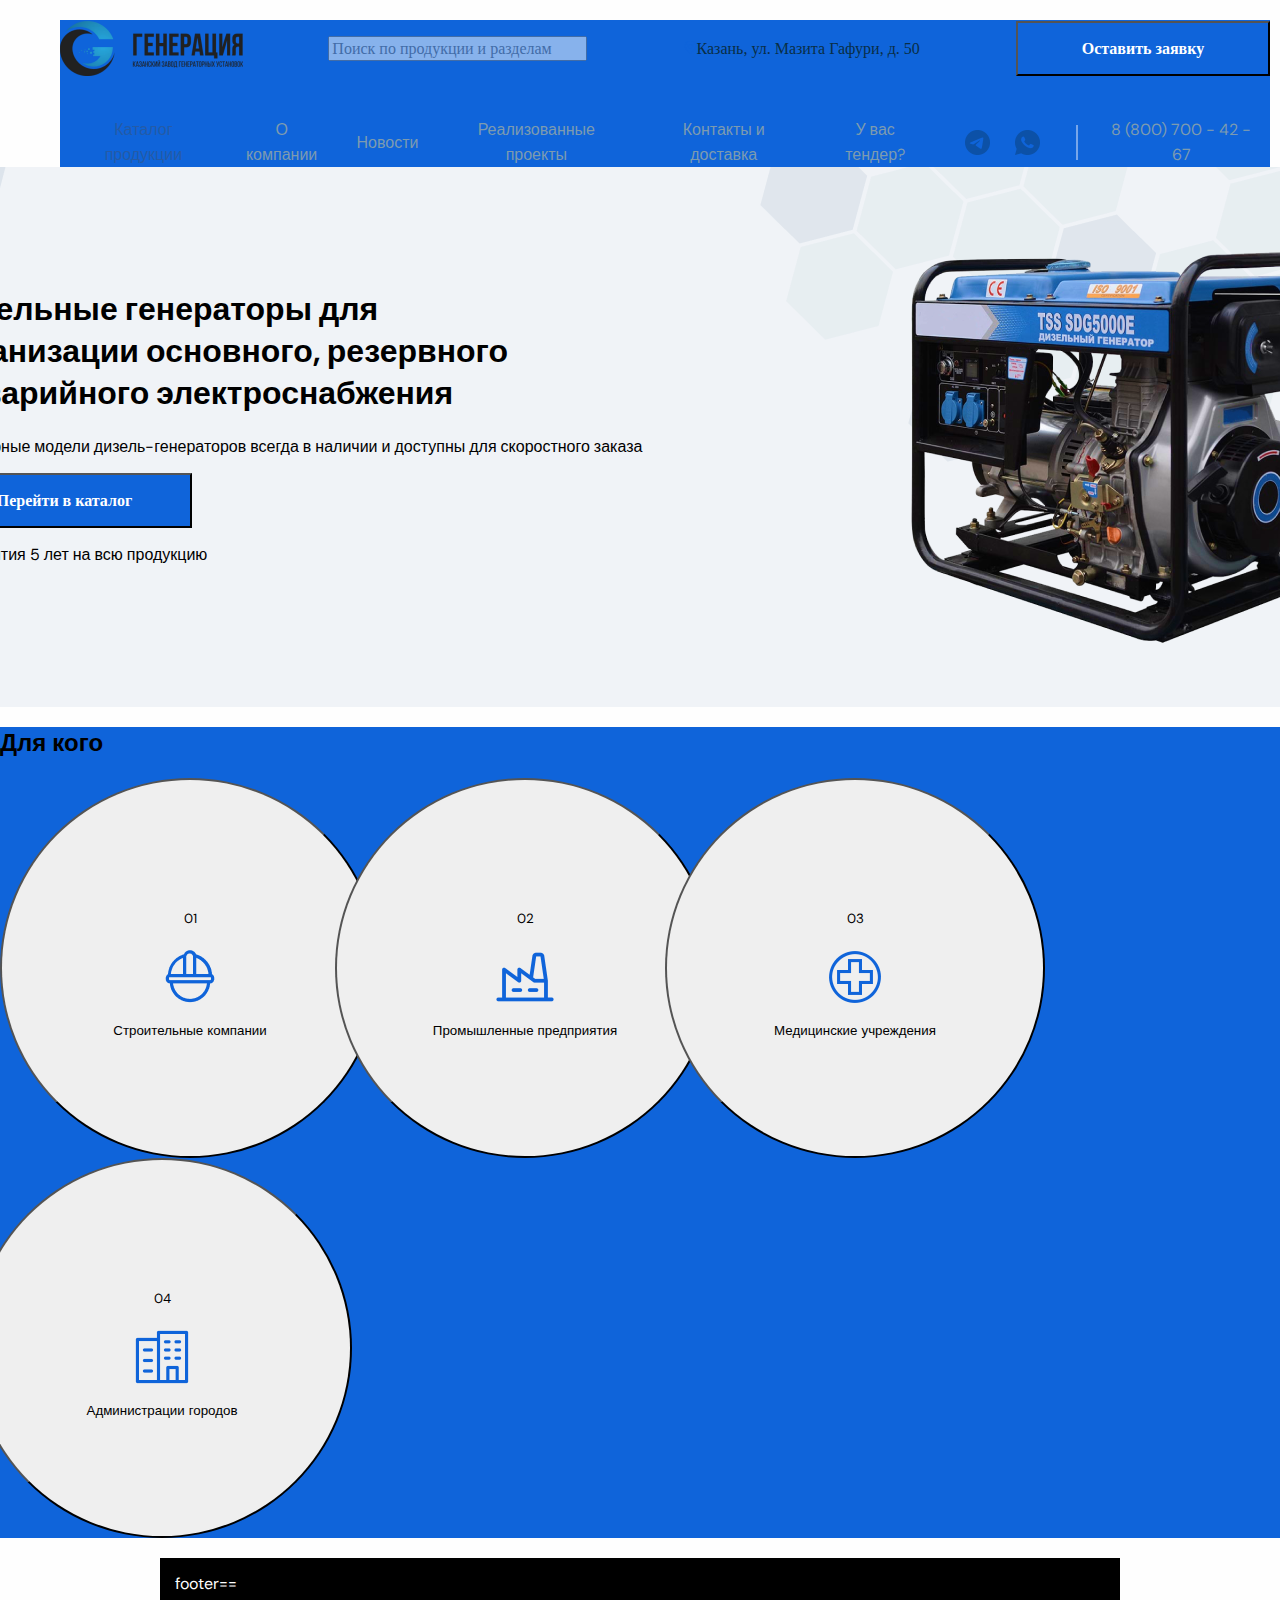
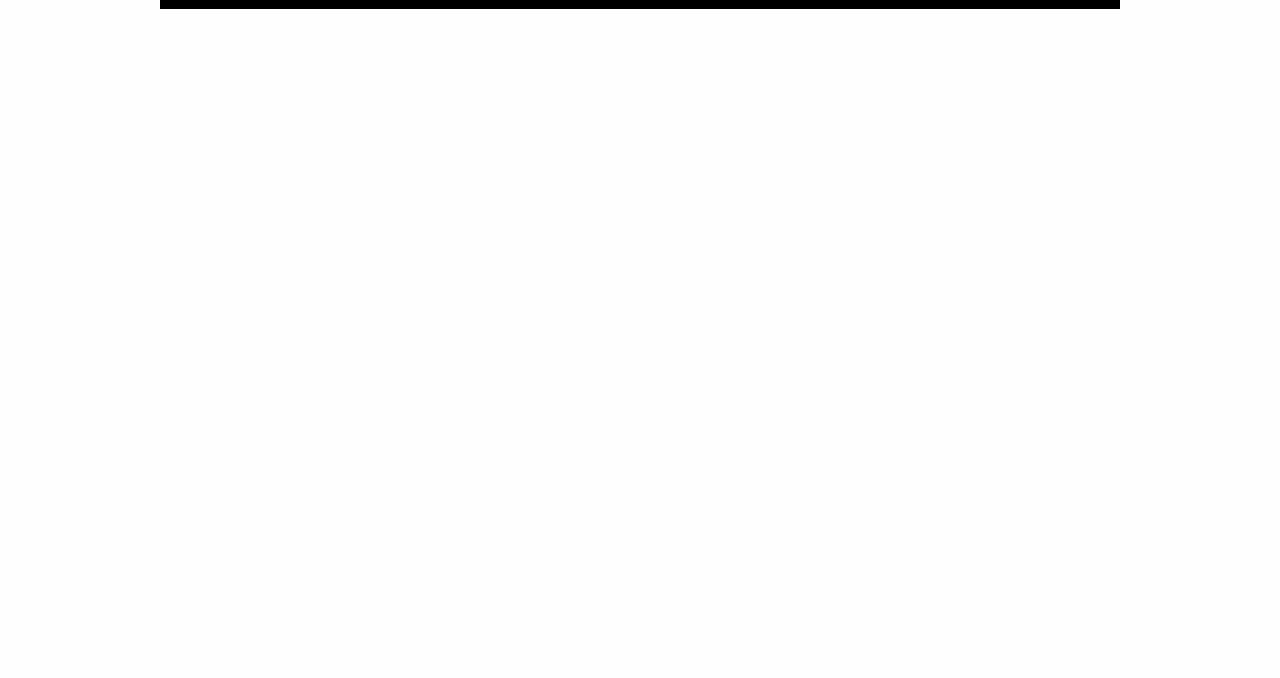
==== Index.html @ ace03a05 "first commit" ====
<!DOCTYPE html>
<html lang="ru">
<head>
	<meta charset="UTF-8">
	<meta name="viewport" content="width=device-width, initial-scale=1.0">
	<title>Genehator</title>
  <link rel="preconnect" href="https://fonts.googleapis.com">
<link rel="preconnect" href="https://fonts.gstatic.com" crossorigin>
<link href="https://fonts.googleapis.com/css2?family=Nunito+Sans:wght@700&family=Open+Sans&display=swap" rel="stylesheet">
<link rel="preconnect" href="https://fonts.googleapis.com">
<link rel="preconnect" href="https://fonts.gstatic.com" crossorigin>
<link href="https://fonts.googleapis.com/css2?family=DM+Sans:wght@400;500;700&display=swap" rel="stylesheet">
<link rel="stylesheet" href="style/style.css">
</head>
<body>
	<header class="header">
    <div class="container">
      <div class="logo">
        <img class="imglog" src="imeg/logo.png" alt="logo">
        <input class="iputlog" placeholder="Поиск по продукции и разделам"img src="imeg/Vector.png">
        <p class="p adres"><img class="adrlog" src="imeg/map.png" alt="map">Казань, ул. Мазита Гафури, д. 50</p>
        <button class="butlog">Оставить заявку</button>
      </div>
          
      <nav class="nav">
        <a href="" class="nav-itema">Каталог продукции</a>
        <a href="" class="nav-item">О компании</a>
        <a href="" class="nav-item">Новости</a>
        <a href="" class="nav-item">Реализованные проекты</a>
        <a href="" class="nav-item">Контакты и доставка</a>
        <a href="" class="nav-item">У вас тендер?</a>
        <a href="" class="nav-itemt"><img class="nav-itemt" src="imeg/teleg.png" alt=""></a>
        <a href="" class="nav-itemt"><img class="nav-itemt" src="imeg/whats.png" alt=""></a>
        <a href="" class="nav-itemt"><img class="nav-itemt" src="imeg/Vec3.png" alt=""></a>
        <a href="" class="nav-item">8 (800) 700 - 42 - 67</a>
      </nav>
      <div class="header-title">
        <div class="titll"></div>
          <div class="titl"></div>
            <div class="titlis">
              <h1 class="h1">Дизельные генераторы для <br> организации основного, резервного<br>
                и аварийного электроснабжения</h1>
              <p class="p">Популярные модели дизель-генераторов всегда в наличии и доступны для скоростного заказа</p>
            </div>
            <div class="item">
              <button class="butlog">Перейти в каталог</button>
              <p class="p"><img src="imeg/Group.png" alt="" class="imggrop"> Гарантия 5 лет на всю продукцию</p>
            </div>
          <div class="img-tit">
            <img src="imeg/imtit.png" alt="imtit" class="imgtit">
          </div>
      </div>
    </div>
  </header>
    <main class="main">
      <div class="container">
        <div class="fline">
          <h2 class="h2">Для кого</h2>
          <div class="main-grid">
            <div class="main-titl">
              <button class="butmaina"><p class="p butp">01</p><img src="imeg/noun1.png" alt="" class="maimg">Строительные компании</button>
              <button class="butmainb"><p class="p butp">02</p><img src="imeg/noun2.png" alt="" class="maimg">Промышленные предприятия</button>
              <button class="butmainc"><p class="p butp">03</p><img src="imeg/noun3.png" alt="" class="maimg">Медицинские учреждения</button>
              <button class="butmaind"><p class="p butp">04</p><img src="imeg/noun4.png" alt="" class="maimg">Администрации городов</button>
            </div>
          </div>
        </div>
        <div class="sline"></div>
      </div>
     </main>
     <section class="abaut">
        <div class="container">
          <h2 class="h2"></h2>
          <div class="gridabaut">
            <abaut-item>
              
            </abaut-item>
          </div>
        </div>
     </section>
    <footer class="footer">
      footer==
    </footer>
	
</body>
</html>
---- style/style.css ----
*, *::before,::after {
	box-sizing: border-box;
	font-family: 'DM Sans', sans-serif;
}

html{
	box-sizing: border-box;
	background-color: #fefefe;
	
}

body{
	margin: 0;
	padding: 0;
	font-family: 'DM Sans', sans-serif;
	max-width: 1920px;
	
}

:root {
	--blue-color:#0F64DA;
	--styl-color:#092E47;
}

.p {
	font-style: 16px;
}

a{
	text-decoration: underline;
}

a:hover{
text-decoration: none;
}
.container{
	max-width: 1400px;
	align-items: center;
	margin: 0 auto;
	background-color: #0F64DA;
}
/* ==================header============================ */

.header{
	max-width: 1920px;
	align-items: center;
	text-align: center;
	margin: 20px 10px 20px 60px;
	
}

.logo{
	max-width: 1400px;
	display: flex;
	justify-content: space-between;
	align-items: center;
	text-align: center;
	margin: 0 auto;
}

.imglog{
	width: 183px;
	height: 55px;
}

.iputlog{
	width: 259px;
	height: 25px;
	font-family: 'Inter';
	font-style: normal;
	font-weight: 500;
	font-size: 16px;
	line-height: 25px;
	color: #092E47;
	opacity: 0.5;
	align-items: center;
	
}

.adrlog{
	width: 13px;
	align-items: center;
	text-align: center;
}

.adres{
	width: 258px;
	height: 25px;
	font-family: 'Inter';
	font-style: normal;
	font-weight: 500;
	font-size: 16px;
	line-height: 25px;
	color: #092E47;
	align-items: center;
	text-align: center;
}
.butlog{
	Width: 254px;
	Height: 55px;
	background-color: #0F64DA;
	color: #fff;
	font-family: 'Inter';
	font-style: normal;
	font-weight: 600;
	font-size: 16px;
	line-height: 25px;
	text-align: center;
}

.nav{
	display: flex;
	justify-content: space-between;
	max-width: 1400px;
	margin: 0 auto;
}
.nav-item{
	font-size: 16px;
	line-height: 25px;
	color: #7c9bb0;
	text-decoration: none;
	text-align: center;
	margin: 40px 15px 0 20px;
	padding: 0;
	display: flex;
	justify-content: center;
	align-items: center;
}

.nav-itema{
	font-size: 16px;
	line-height: 25px;
	color: #245BA7;
	text-decoration: none;
	text-align: center;
	padding: 0;
	margin: 40px 15px 0 20px;
	display: flex;
	justify-content: center;
	align-items: center;
}

.nav-itemt{
	width: 25px;
	text-decoration: none;
	text-align: center;
	padding: 0;
	margin: 20px 5px 0 20px;
	display: flex;
	justify-content: center;
	align-items: center;
}

.header-title {
	background-color: #F0F3F7;
	max-width: 1920px;
	height: 540px;
	margin: 0 -232px 0 -287px;
}


.titl {
	background-image: url(../imeg/Gro1.png);
	max-width: 1920px;
	margin: 0 0 0 10px;
	background-repeat: no-repeat;
	height: 700px;
	position: relative;
	z-index: 1;
	top: -700px;
}

.titll {
	background-image: url(../imeg/Gro2.png);
	max-width: 1920px;
	margin: 0 0 0 695px;
	background-repeat: no-repeat;
	height: 700px;
	position: relative;
	z-index: 1;
}

.titlis{
	max-width: 1400px;
	position: relative;
	align-items: center;
	text-align: left;
	z-index: 2;
	top: -1300px;
	margin: 0 auto;
}
.h1 {
	font-style: 42px;
}

.item {
	max-width: 1400px;
	position: relative;
	align-items: center;
	text-align: left;
	z-index: 2;
	top: -1300px;
	margin: 0 auto;
}
.butlog {
}
.imggrop {
}

.imgtit {
	max-width: 1400px;
	position: relative;
	z-index: 2;
	margin-left: 990px;
	top: -1630px;
}

/* ================== end header ============================ */

.main {

}

.main-grid {
	display: grid;

}

.fline {
	
	
	margin: 0 auto;
}
.h2 {
}
.main-titl {
	grid-template-columns: 4, 1fr;
	align-items: center;
	
}

.butmaina, .butmainb, .butmainc, .butmaind {
	width: 380px;
	height: 380px;
	border-radius: 50%;
	position: relative;
	align-items: center;
	text-align: center;
}

.butmaina {
	
	z-index: 1;
	margin: 0 ;
}

.butmainb {
	
	z-index: 2;
	margin: 0 -49px;
}
.butmainc {
	
	z-index: 3;
	margin: 0 -5px;
}
.butmaind {
	
	z-index: 4;
	margin: 0 -28px;
}

.butmaina:hover, .butmainb:hover, .butmainc:hover, .butmaind:hover{
	background-color: var(--styl-color);
	color: #fff;
}

.butp {
	
}
.maimg {
	width: 60px;
	height: 60px;
	display: block;
	margin: 20px auto 15px;
	text-align: center;
}






img{
	border: 0;
	
}



{
	width: 100%;
	max-width: 960px;
	min-width: 430px;
	margin: 0 auto 30px;
	padding: 30px 0 10px;
	display: flex;
	flex-wrap: wrap;
	align-items: flex-end;
	justify-content: space-between;
	box-sizing: border-box;
}

{
	
	
	font-size: 20;
	color: #fff;
	margin: 0 10px 10px 0;
	display: flex;
	
	align-items: center;
}











.grid-1{
	display: flex;
 	justify-content: space-between;
	flex-wrap: wra
	
	
}

.grid-2{
	display: flex;
	
	flex-direction: colum
	
	box-sizing: border-box;
}

.grid-item{
	margin-bottom: 30px;
	flex: 0 1 calc(25%-30px *3/4)
}

.grid-img{
	width: 100%;
	height: auto;
	display: block;
	margin-bottom: 30px;
}

.sqr{
	width: 200px;
	height: 200px;
	background-color: #000;
}

.footer{
	width: 100%;
	max-width: 960px;
	min-width: 430px;
	padding: 15px;
	margin: auto;
	background-color: #000;
	color: #fff;
	box-sizing: border-box;
}
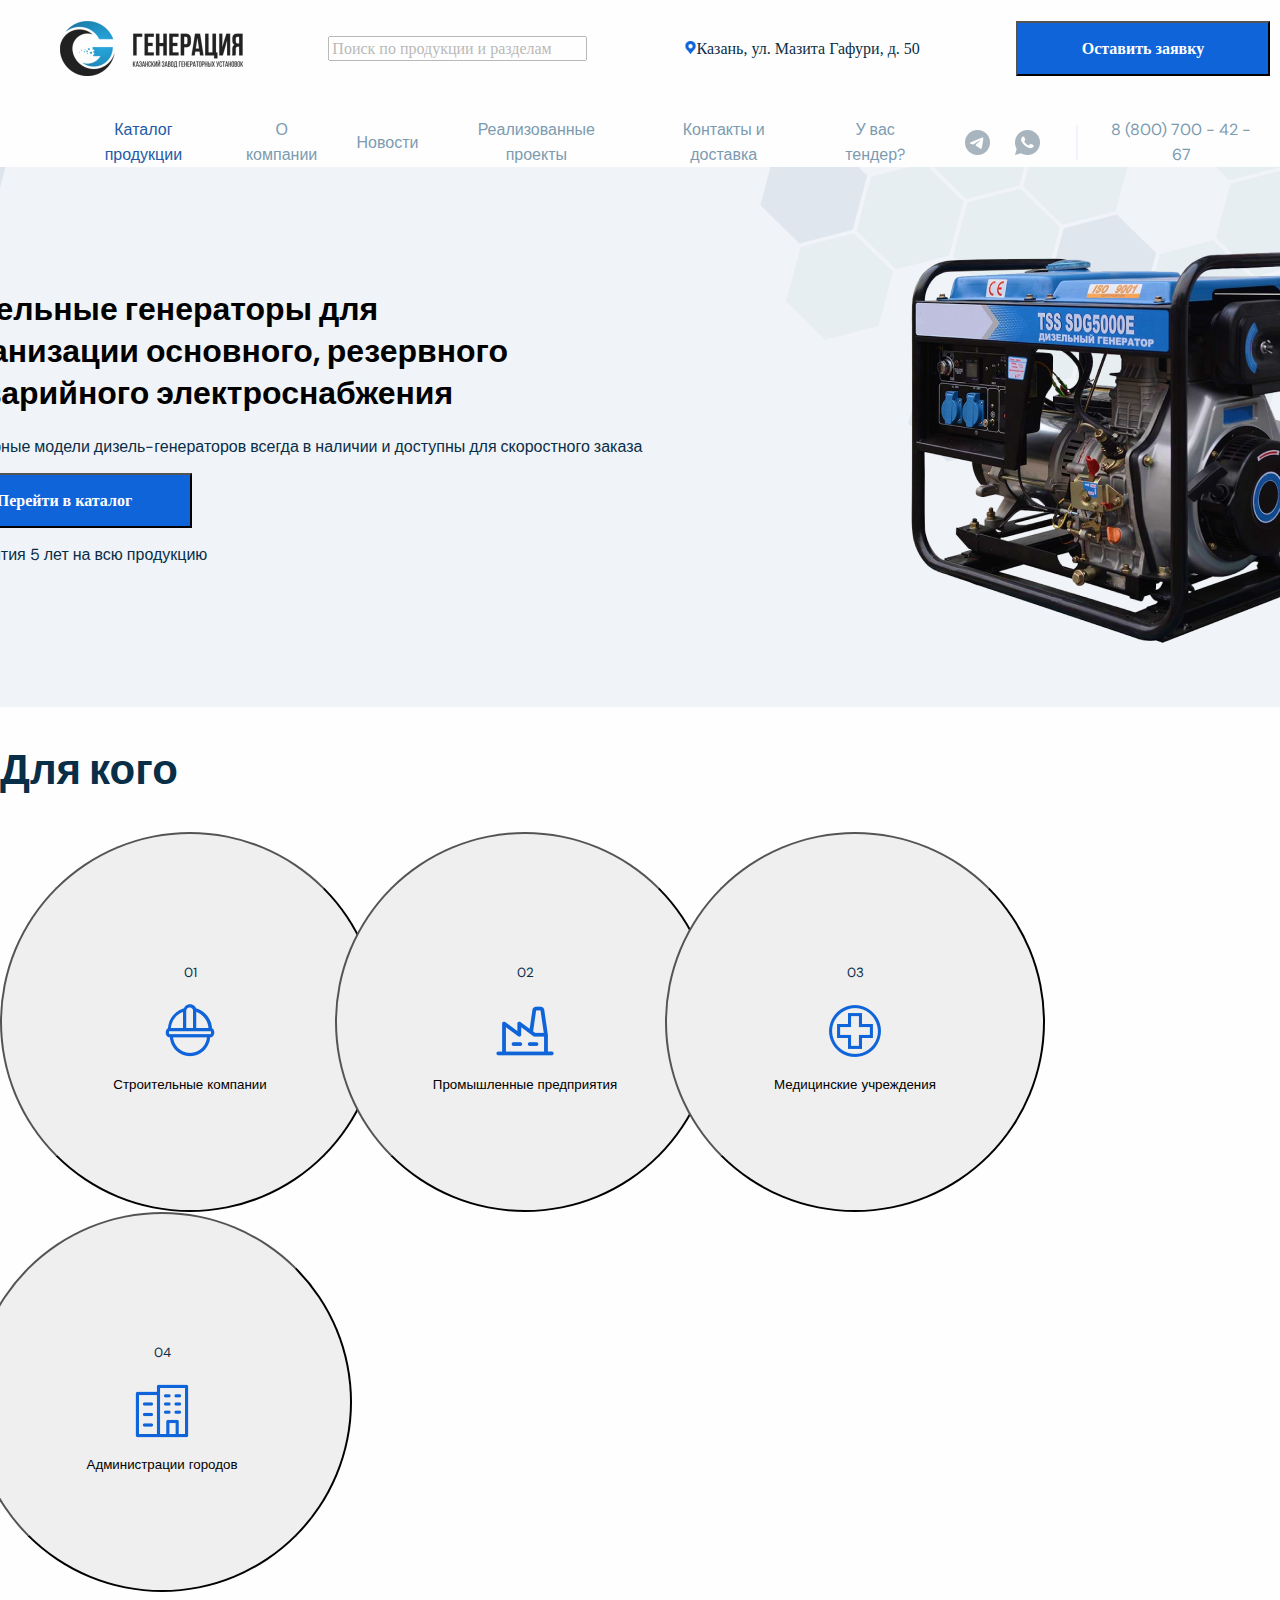
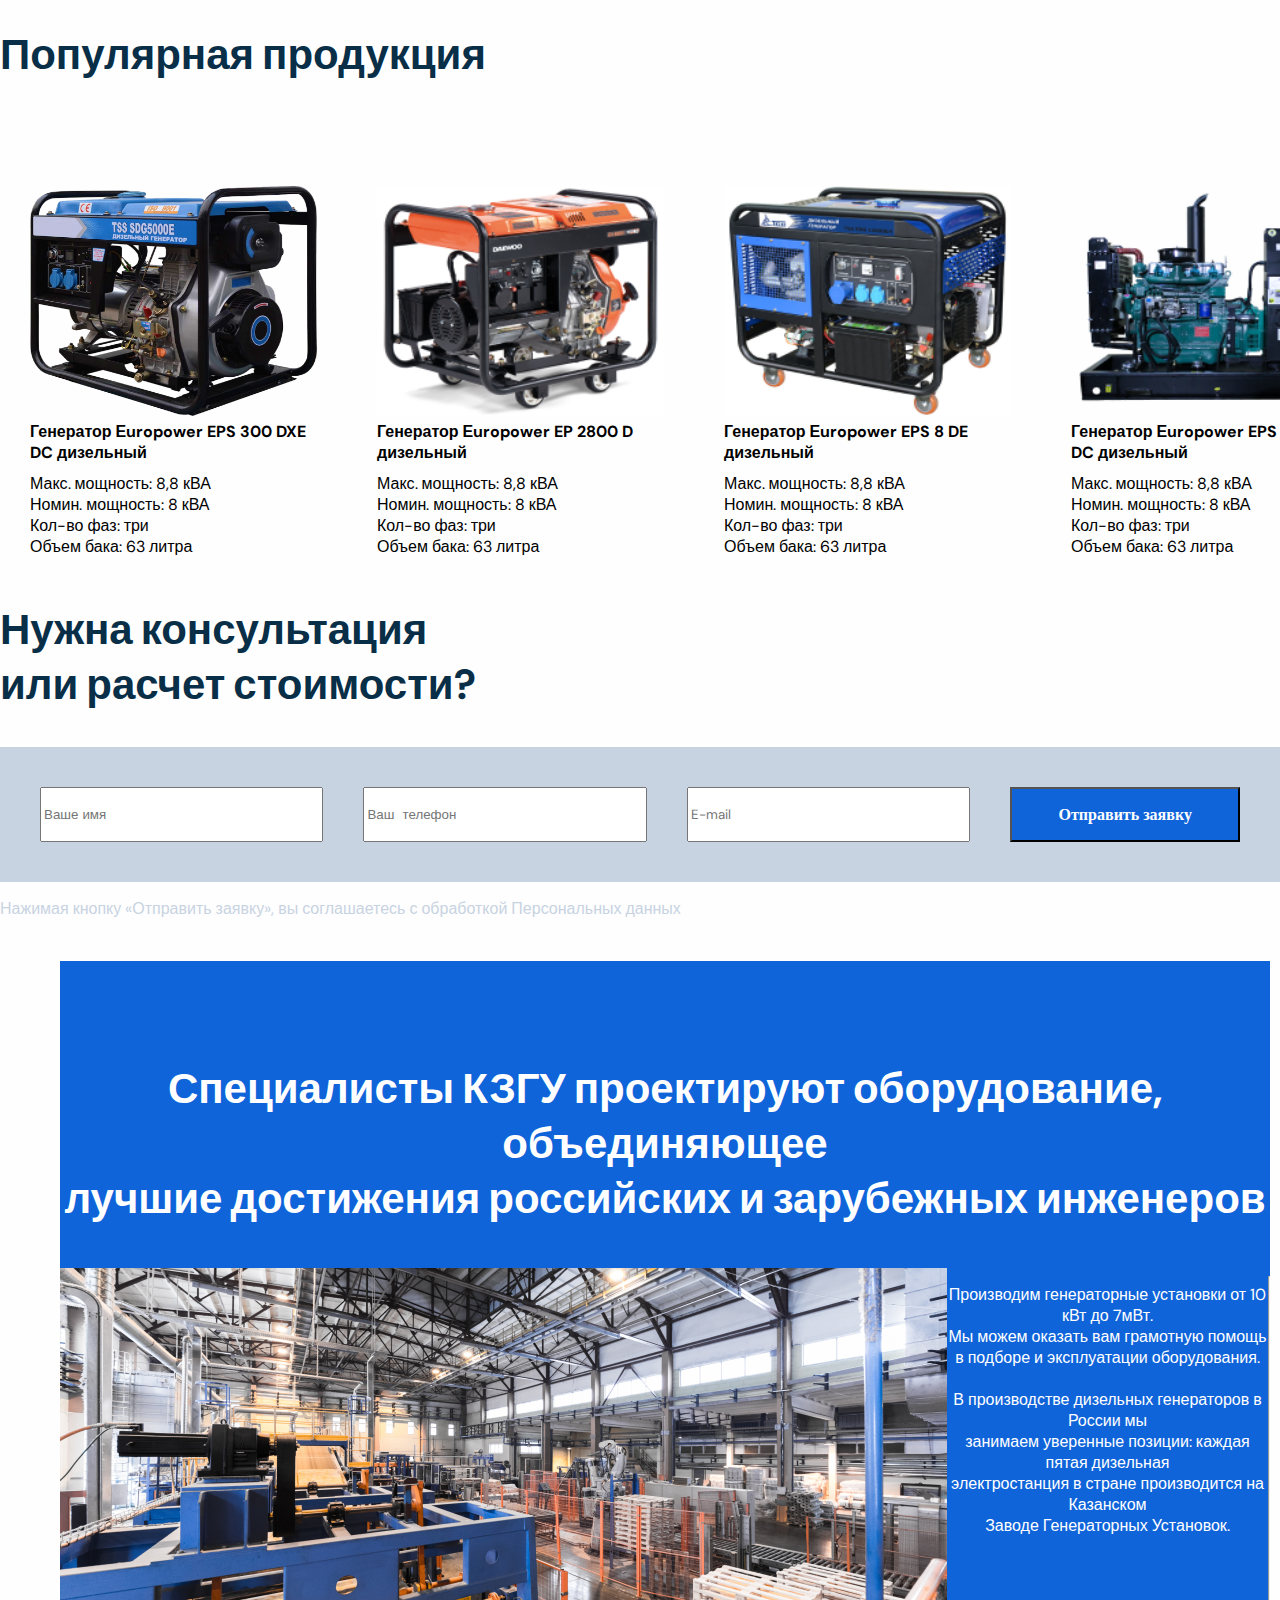
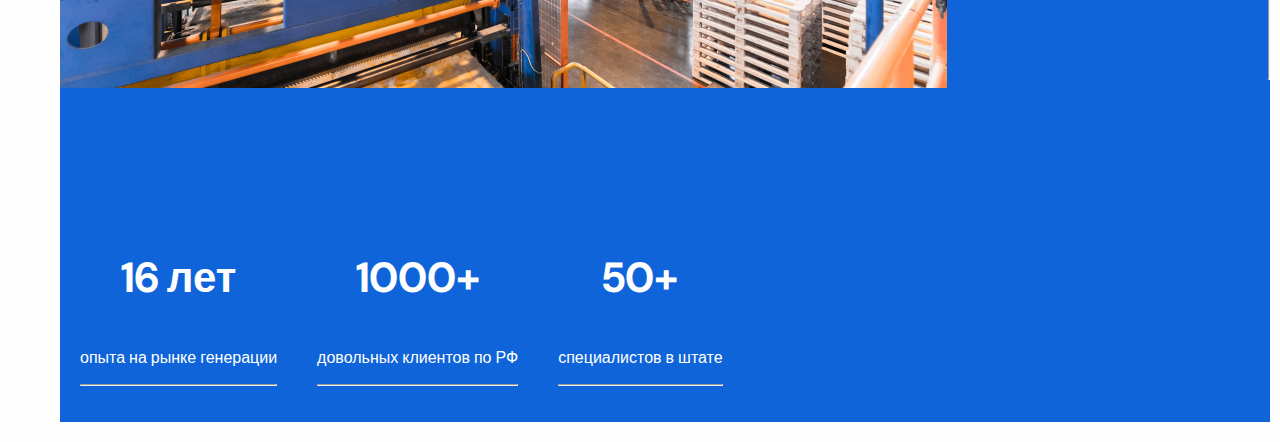
==== commit 80f7a0d0: "2" ====
--- a/Index.html
+++ b/Index.html
@@ -70,16 +70,84 @@
      </main>
      <section class="abaut">
         <div class="container">
-          <h2 class="h2"></h2>
-          <div class="gridabaut">
-            <abaut-item>
-              
-            </abaut-item>
+          <h2 class="h2">Популярная продукция</h2>
+          <div class="flex__abaut">
+            <div class="abaut-item">
+              <img src="imeg/abaut1.png" alt="" class="abaut-img">
+              <h4 class="h4">Генератор Еuropower EPS 300 DXE <br> DC дизельный</h4>
+              <p class="p-abaut">Макс. мощность: 8,8 кВА<br>Номин. мощность: 8 кВА<br>
+                Кол-во фаз: три<br>Объем бака: 63 литра</p>
+            </div>
+            <div class="abaut-item">
+              <img src="imeg/abaut2.png" alt="" class="abaut-img">
+              <h4 class="h4">Генератор Еuropower EP 2800 D <br> дизельный</h4>
+              <p class="p-abaut">Макс. мощность: 8,8 кВА<br>Номин. мощность: 8 кВА<br>
+                Кол-во фаз: три<br>Объем бака: 63 литра</p>
+            </div>
+            <div class="abaut-item">
+              <img src="imeg/abaut3.png" alt="" class="abaut-img">
+              <h4 class="h4">Генератор Еuropower EPS 8 DE <br> дизельный</h4>
+              <p class="p-abaut">Макс. мощность: 8,8 кВА<br>Номин. мощность: 8 кВА<br>
+                Кол-во фаз: три<br>Объем бака: 63 литра</p>
+            </div>
+            <div class="abaut-item">
+              <img src="imeg/abaut4.png" alt="" class="abaut-img">
+              <h4 class="h4">Генератор Еuropower EPS 300 DXE <br> DC дизельный</h4>
+              <p class="p-abaut">Макс. мощность: 8,8 кВА<br>Номин. мощность: 8 кВА<br>
+                Кол-во фаз: три<br>Объем бака: 63 литра</p>
+            </div>
           </div>
         </div>
      </section>
+     <section class="info">
+      <div class="container">
+        <h2 class="h2">Нужна консультация<br> или расчет стоимости?</h2>
+        <div class="info-item">
+          <div class="inf-input">
+            <input class="info-imp" placeholder="Ваше имя" type = "text"  name = "firstname" value =  "">
+            <input class="info-imp"  placeholder="Ваш  телефон" type="text" name = "email">
+            <input class="info-imp" placeholder="E-mail" type="email">
+            <button class="inf-but butlog">Отправить заявку</button>
+          </div>
+        </div>
+        <p class="inf-p">Нажимая кнопку «Отправить заявку», вы соглашаетесь  с обработкой Персональных данных</p>
+      </div>
+     </section>
+     <section class="grod">
+      <div class="container">
+        <h3 class="h3">Специалисты КЗГУ проектируют оборудование, объединяющее<br>
+          лучшие достижения российских и зарубежных инженеров</h3>
+       <div class="grod-item">
+        <div class="groop">
+          <img class="grod-im" src="imeg/droup-img.png" alt="">
+         <p class="groo-p">Производим генераторные установки от 10 кВт до 7мВт. <br>
+           Мы можем оказать вам грамотную помощь в подборе и эксплуатации оборудования. <br><br>
+           В производстве дизельных генераторов в России мы<br>
+            занимаем уверенные позиции: каждая пятая дизельная <br>
+             электростанция в стране производится на Казанском <br> Заводе Генераторных Установок. <hr></p>
+        </div>
+         
+         
+         <div class="grod-flex">
+           <div class="grod-yea">
+             <h3 class="h3">16 лет</h3>
+             <p class="p-p">опыта на рынке генерации <hr></p>
+           </div>
+           <div class="grod-yea">
+             <h3 class="h3">1000+</h3>
+             <p class="p-p">довольных клиентов по РФ <hr></p>
+           </div>
+           <div class="grod-yea">
+             <h3 class="h3">50+</h3>
+             <p class="p-p">специалистов в штате <hr></p>
+           </div>
+         </div>
+         </div>
+      </div>
+      
+     </section>
     <footer class="footer">
-      footer==
+      
     </footer>
 	
 </body>
--- a/style/style.css
+++ b/style/style.css
@@ -14,7 +14,6 @@
 	padding: 0;
 	font-family: 'DM Sans', sans-serif;
 	max-width: 1920px;
-	
 }
 
 :root {
@@ -22,8 +21,22 @@
 	--styl-color:#092E47;
 }
 
+.h1 {
+	font-style: 42px;
+}
+
+.h2 {
+	font-size: 42px;
+	color: var(--styl-color);
+}
+
+.h4 {
+	margin: 0 30px;
+}
+
 .p {
 	font-style: 16px;
+	color: var(--styl-color);
 }
 
 a{
@@ -31,13 +44,12 @@
 }
 
 a:hover{
-text-decoration: none;
+	text-decoration: none;
 }
 .container{
 	max-width: 1400px;
 	align-items: center;
 	margin: 0 auto;
-	background-color: #0F64DA;
 }
 /* ==================header============================ */
 
@@ -46,7 +58,6 @@
 	align-items: center;
 	text-align: center;
 	margin: 20px 10px 20px 60px;
-	
 }
 
 .logo{
@@ -74,7 +85,6 @@
 	color: #092E47;
 	opacity: 0.5;
 	align-items: center;
-	
 }
 
 .adrlog{
@@ -95,6 +105,7 @@
 	align-items: center;
 	text-align: center;
 }
+
 .butlog{
 	Width: 254px;
 	Height: 55px;
@@ -114,6 +125,7 @@
 	max-width: 1400px;
 	margin: 0 auto;
 }
+
 .nav-item{
 	font-size: 16px;
 	line-height: 25px;
@@ -158,7 +170,6 @@
 	margin: 0 -232px 0 -287px;
 }
 
-
 .titl {
 	background-image: url(../imeg/Gro1.png);
 	max-width: 1920px;
@@ -189,9 +200,7 @@
 	top: -1300px;
 	margin: 0 auto;
 }
-.h1 {
-	font-style: 42px;
-}
+
 
 .item {
 	max-width: 1400px;
@@ -202,10 +211,6 @@
 	top: -1300px;
 	margin: 0 auto;
 }
-.butlog {
-}
-.imggrop {
-}
 
 .imgtit {
 	max-width: 1400px;
@@ -217,26 +222,17 @@
 
 /* ================== end header ============================ */
 
-.main {
-
-}
-
 .main-grid {
 	display: grid;
-
 }
 
 .fline {
-	
-	
-	margin: 0 auto;
-}
-.h2 {
-}
+	margin: 0 auto;
+}
+
 .main-titl {
 	grid-template-columns: 4, 1fr;
 	align-items: center;
-	
 }
 
 .butmaina, .butmainb, .butmainc, .butmaind {
@@ -249,23 +245,21 @@
 }
 
 .butmaina {
-	
 	z-index: 1;
 	margin: 0 ;
 }
 
 .butmainb {
-	
 	z-index: 2;
 	margin: 0 -49px;
 }
+
 .butmainc {
-	
 	z-index: 3;
 	margin: 0 -5px;
 }
+
 .butmaind {
-	
 	z-index: 4;
 	margin: 0 -28px;
 }
@@ -275,9 +269,6 @@
 	color: #fff;
 }
 
-.butp {
-	
-}
 .maimg {
 	width: 60px;
 	height: 60px;
@@ -286,93 +277,112 @@
 	text-align: center;
 }
 
-
-
-
-
-
-img{
-	border: 0;
-	
-}
-
-
-
-{
-	width: 100%;
-	max-width: 960px;
-	min-width: 430px;
-	margin: 0 auto 30px;
-	padding: 30px 0 10px;
-	display: flex;
-	flex-wrap: wrap;
-	align-items: flex-end;
-	justify-content: space-between;
-	box-sizing: border-box;
-}
-
-{
-	
-	
-	font-size: 20;
-	color: #fff;
-	margin: 0 10px 10px 0;
-	display: flex;
-	
-	align-items: center;
-}
-
-
-
-
-
-
-
-
-
-
-
-.grid-1{
-	display: flex;
- 	justify-content: space-between;
-	flex-wrap: wra
-	
-	
-}
-
-.grid-2{
-	display: flex;
-	
-	flex-direction: colum
-	
-	box-sizing: border-box;
-}
-
-.grid-item{
-	margin-bottom: 30px;
-	flex: 0 1 calc(25%-30px *3/4)
-}
-
-.grid-img{
-	width: 100%;
-	height: auto;
-	display: block;
-	margin-bottom: 30px;
-}
-
-.sqr{
-	width: 200px;
-	height: 200px;
-	background-color: #000;
-}
-
-.footer{
-	width: 100%;
-	max-width: 960px;
-	min-width: 430px;
-	padding: 15px;
-	margin: auto;
-	background-color: #000;
-	color: #fff;
-	box-sizing: border-box;
-}+.flex__abaut {
+	display: flex;
+}
+
+.abaut-item {
+	margin-top: 70px;
+}
+
+.abaut-img {
+	width: 287px;
+	height: 230px;
+	margin: 0 30px;
+	align-items: center;
+	text-align: center;
+}
+
+.p-abaut {
+	margin: 10px 30px;
+}
+
+.info-item {
+	background-color: #C8D3E2;
+}
+.inf-input {
+	display: flex;
+	align-items: center;
+	text-align: center;
+}
+.info-imp {
+	width: 315px;
+	height: 55px;
+	margin: 40px 20px;
+}
+
+.info-imp:first-child {
+	margin-left: 40px;
+}
+
+.inf-but {
+	margin-left: 20px;
+	margin-right: 40px;
+}
+
+.inf-p{
+	color: #C8D3E2;
+}
+
+.grod {
+	background-color: #0F64DA;
+	max-width: 1920px;
+	align-items: center;
+	text-align: center;
+	margin: 20px 10px 20px 60px;
+}
+.h3 {
+	color: #fff;
+	font-size: 42px;
+	padding-top: 100px;
+}
+
+.groop{
+	display: flex;
+	color: #fff;
+}
+.grod-im{
+	width: 887px;
+	height: 420px;
+}
+ 
+.groo-p {
+	align-items: center;
+	font-size: 16px;
+	text-align: center;
+}
+
+.p-p{
+	color: #fff;
+}
+
+.grodus {
+	display: flex;
+}
+.grod-flex {
+	display: flex;
+	
+}
+.grod-yea {
+	margin: 20px;
+}
+
+
+
+
+
+
+	
+	
+	
+
+
+
+
+
+
+
+
+
+
+
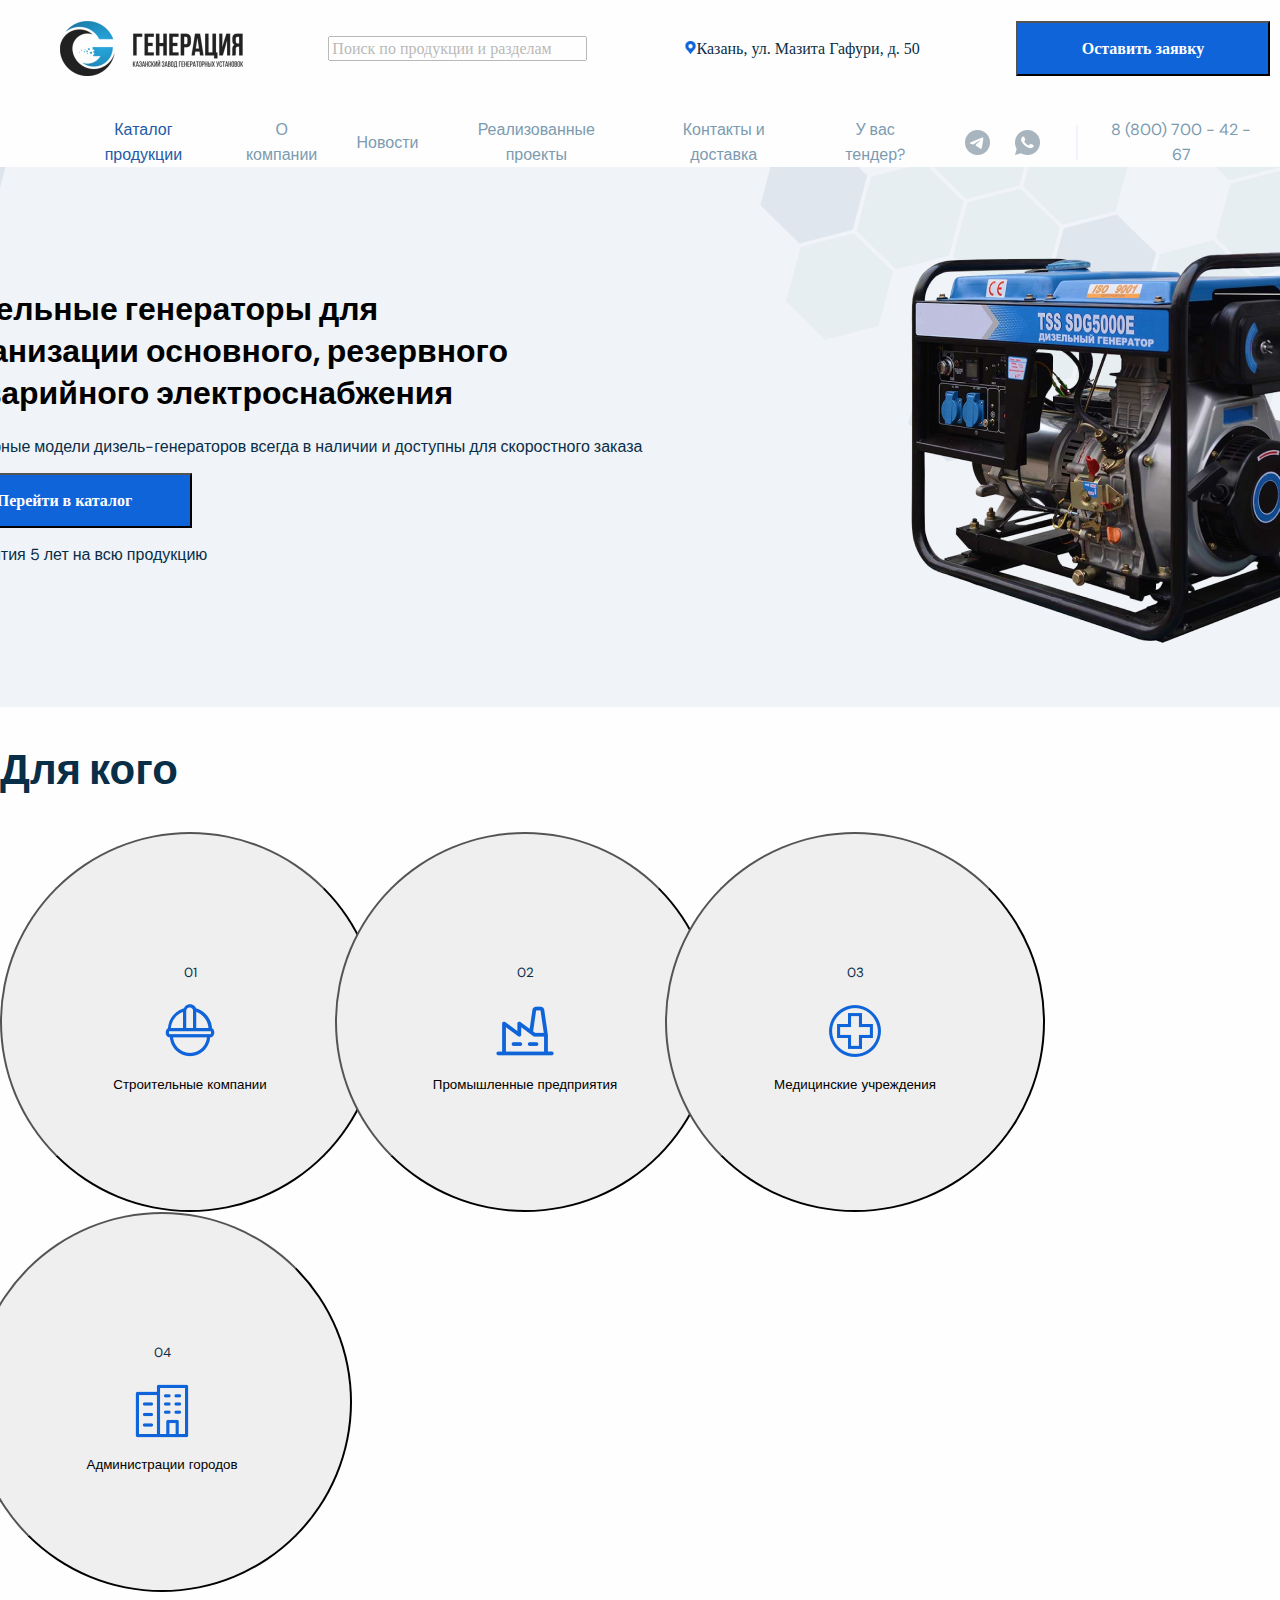
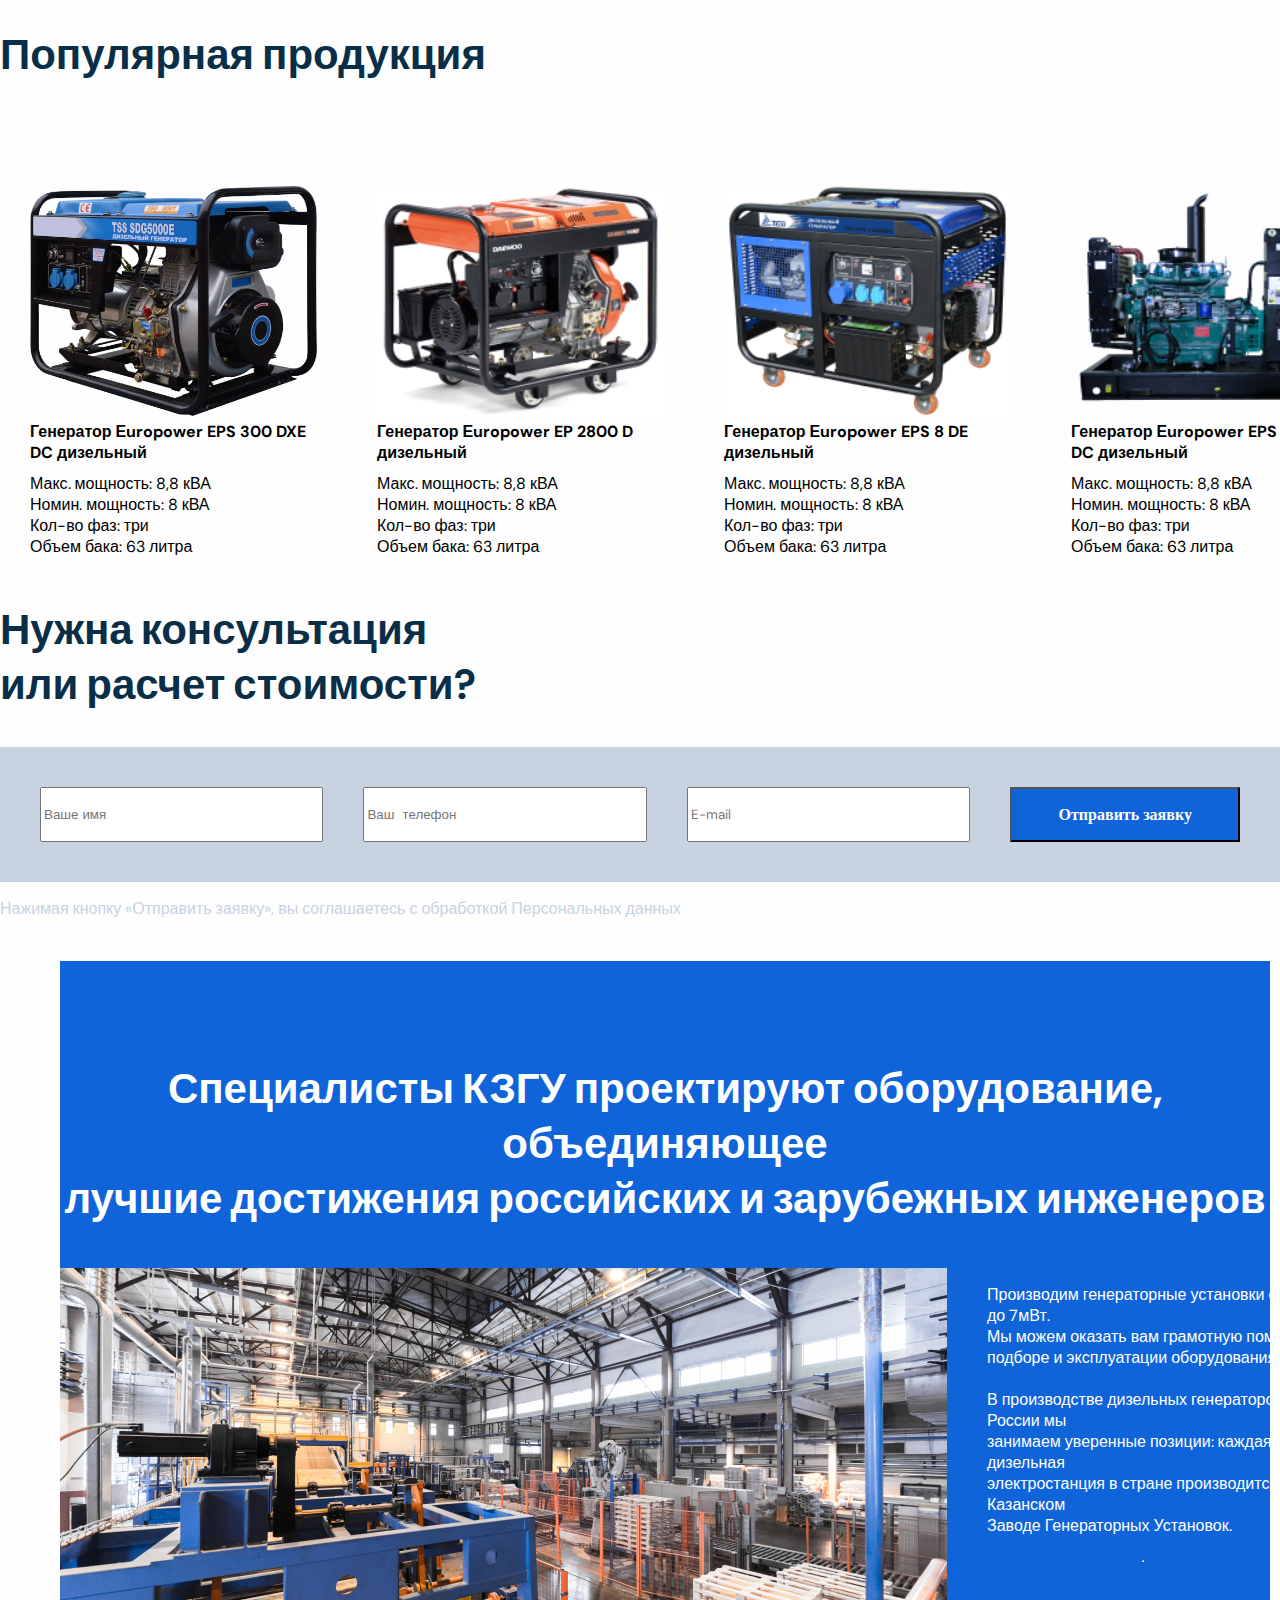
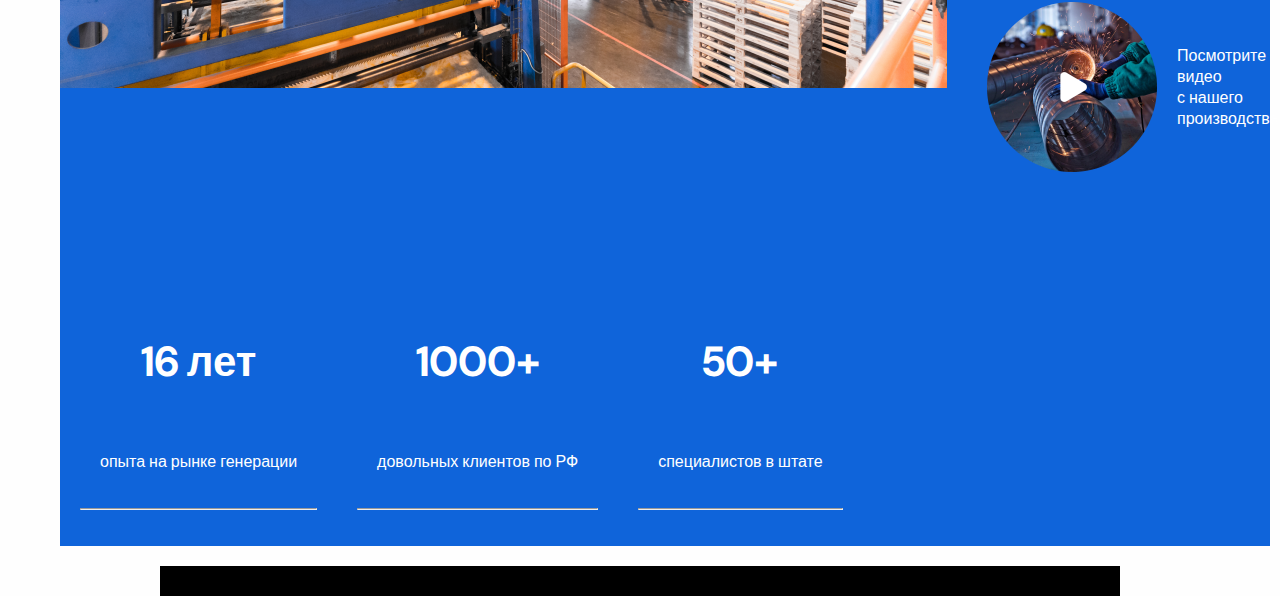
==== commit cd4a91c0: "3" ====
--- a/Index.html
+++ b/Index.html
@@ -118,15 +118,25 @@
         <h3 class="h3">Специалисты КЗГУ проектируют оборудование, объединяющее<br>
           лучшие достижения российских и зарубежных инженеров</h3>
        <div class="grod-item">
-        <div class="groop">
-          <img class="grod-im" src="imeg/droup-img.png" alt="">
-         <p class="groo-p">Производим генераторные установки от 10 кВт до 7мВт. <br>
-           Мы можем оказать вам грамотную помощь в подборе и эксплуатации оборудования. <br><br>
-           В производстве дизельных генераторов в России мы<br>
-            занимаем уверенные позиции: каждая пятая дизельная <br>
-             электростанция в стране производится на Казанском <br> Заводе Генераторных Установок. <hr></p>
-        </div>
-         
+          <div class="groop">
+            <img class="grod-im" src="imeg/droup-img.png" alt="">
+          </div>
+          <div class="groop2">
+            <p class="groo-p">Производим генераторные установки от 10 кВт до 7мВт. <br>
+              Мы можем оказать вам грамотную помощь в подборе и эксплуатации оборудования. <br><br>
+              В производстве дизельных генераторов в России мы<br>
+                занимаем уверенные позиции: каждая пятая дизельная <br>
+                электростанция в стране производится на Казанском <br> 
+                Заводе Генераторных Установок. <hr></p>
+          </div>     
+          <div class="grodus">
+            <div class="gr-us">
+              <img class="grodimg" src="imeg/video.png"></img>
+              <p class="p-p">Посмотрите видео <br> с нашего производства</p>
+            </div>
+            
+          </div>
+       </div>
          
          <div class="grod-flex">
            <div class="grod-yea">
@@ -142,7 +152,7 @@
              <p class="p-p">специалистов в штате <hr></p>
            </div>
          </div>
-         </div>
+         
       </div>
       
      </section>
--- a/style/style.css
+++ b/style/style.css
@@ -337,10 +337,25 @@
 	padding-top: 100px;
 }
 
+.grod-item {
+	display: grid;
+
+}
+
 .groop{
-	display: flex;
-	color: #fff;
-}
+	color: #fff;
+	display: grid;
+	grid-column: 1/3;
+	grid-row: 1/3;
+}
+
+.groop2{
+	display: grid;
+	grid-column: 3/4;
+	grid-row: 1/1;
+
+}
+
 .grod-im{
 	width: 887px;
 	height: 420px;
@@ -349,15 +364,31 @@
 .groo-p {
 	align-items: center;
 	font-size: 16px;
-	text-align: center;
+	text-align: left;
+	margin-left: 40px;
+	color: #fff;
 }
 
 .p-p{
 	color: #fff;
+	padding: 20px;
+	text-align: left;
+	font-size: 16px;
 }
 
 .grodus {
-	display: flex;
+	display: grid;
+	grid-column: 3/4;
+	grid-row: 2/2;
+}
+
+.gr-us{
+	display: flex;
+	align-items: center;
+	padding: 0 40px;
+}
+.grodimg{
+	width: 170px;
 }
 .grod-flex {
 	display: flex;
@@ -370,19 +401,64 @@
 
 
 
-
-
-	
-	
-	
-
-
-
-
-
-
-
-
-
-
-
+.grid-1{
+	display: flex;
+ 	justify-content: space-between;
+	flex-wrap: wra
+	
+	
+}
+
+.grid-2{
+	display: flex;
+	
+	flex-direction: colum
+	
+	box-sizing: border-box;
+}
+
+.grid-item{
+	margin-bottom: 30px;
+	flex: 0 1 calc(25%-30px *3/4)
+}
+
+.grid-img{
+	width: 100%;
+	height: auto;
+	display: block;
+	margin-bottom: 30px;
+}
+
+.sqr{
+	width: 200px;
+	height: 200px;
+	background-color: #000;
+}
+
+.footer{
+	width: 100%;
+	max-width: 960px;
+	min-width: 430px;
+	padding: 15px;
+	margin: auto;
+	background-color: #000;
+	color: #fff;
+	box-sizing: border-box;
+}
+
+
+
+	
+	
+	
+
+
+
+
+
+
+
+
+
+
+
